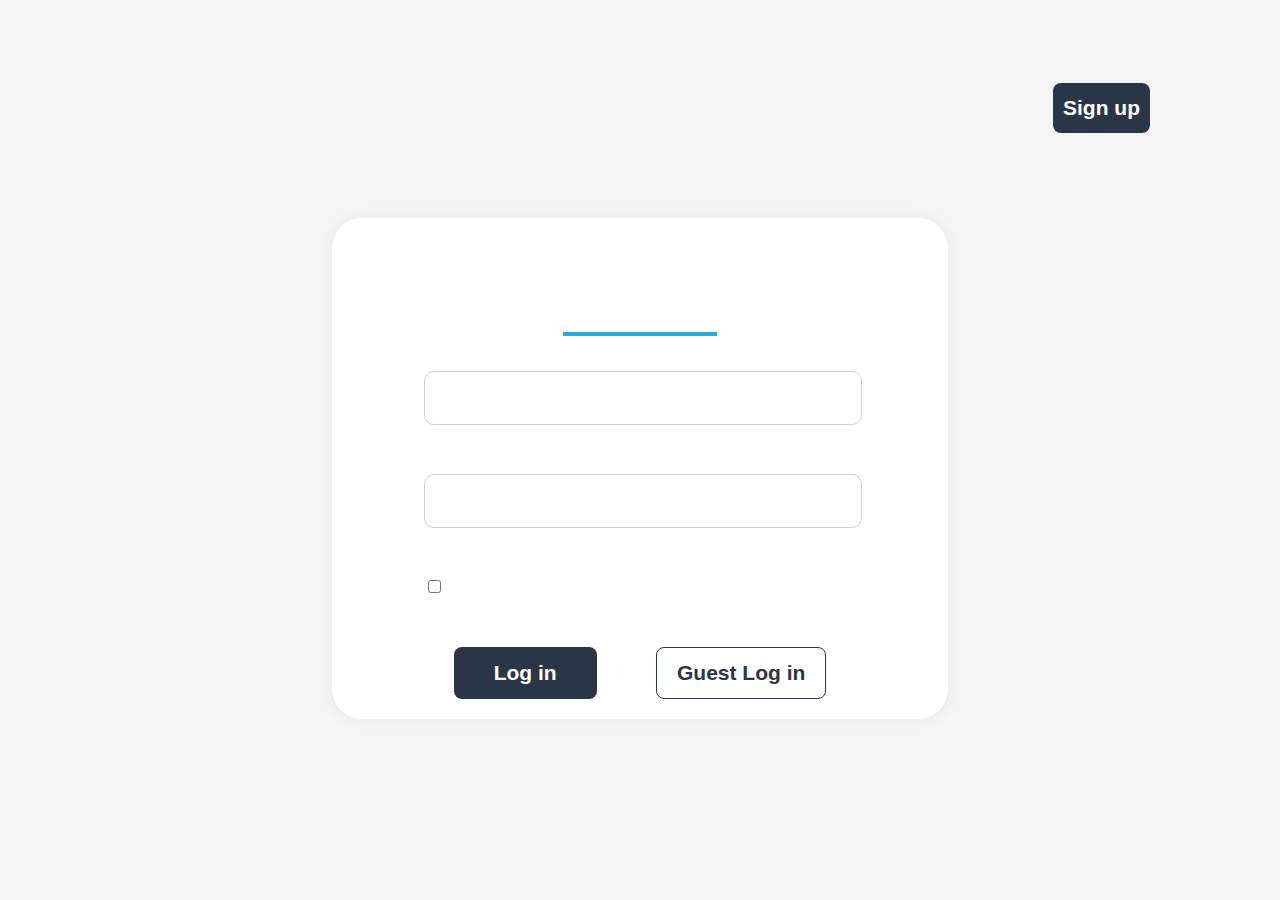
==== index.html @ ffc568a2 "changed w3-include-html to location.relpace" ====
<!DOCTYPE html>
<html lang="en">
<head>
    <meta charset="UTF-8">
    <meta http-equiv="X-UA-Compatible" content="IE=edge">
    <meta name="viewport" content="width=device-width, initial-scale=1.0">
    <title>Join</title>
    <script src="./mini_backend.js"></script>
    <script src="script.js"></script>
    <link rel="stylesheet" href="./assets/templates/login.html">
    
</head>
<body onload=" location.replace('./assets/templates/login.html')">
</body>
</html>
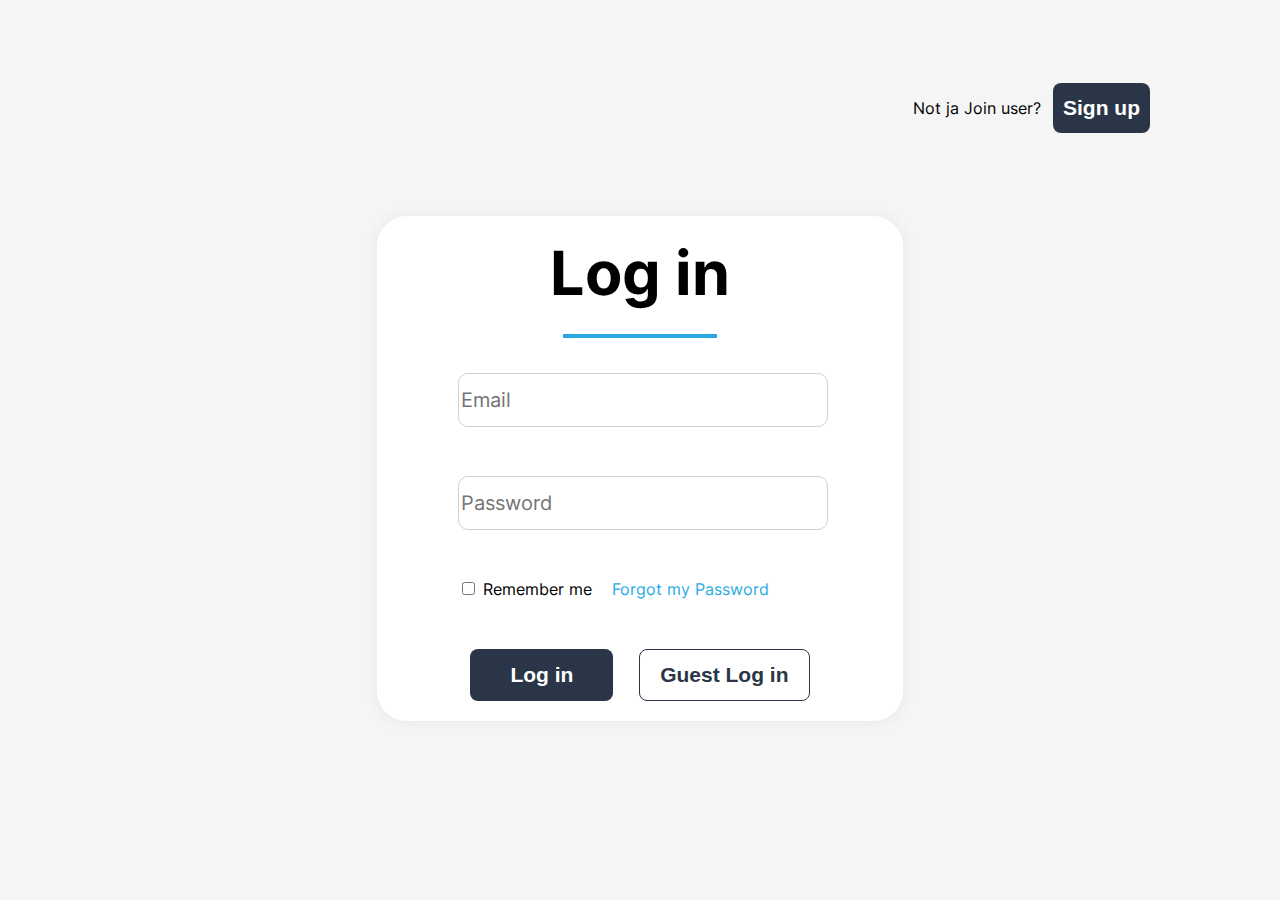
==== commit 7aaeca56: "added ./" ====
--- a/index.html
+++ b/index.html
@@ -6,7 +6,7 @@
     <meta name="viewport" content="width=device-width, initial-scale=1.0">
     <title>Join</title>
     <script src="./mini_backend.js"></script>
-    <script src="script.js"></script>
+    <script src="./script.js"></script>
     <link rel="stylesheet" href="./assets/templates/login.html">
     
 </head>
